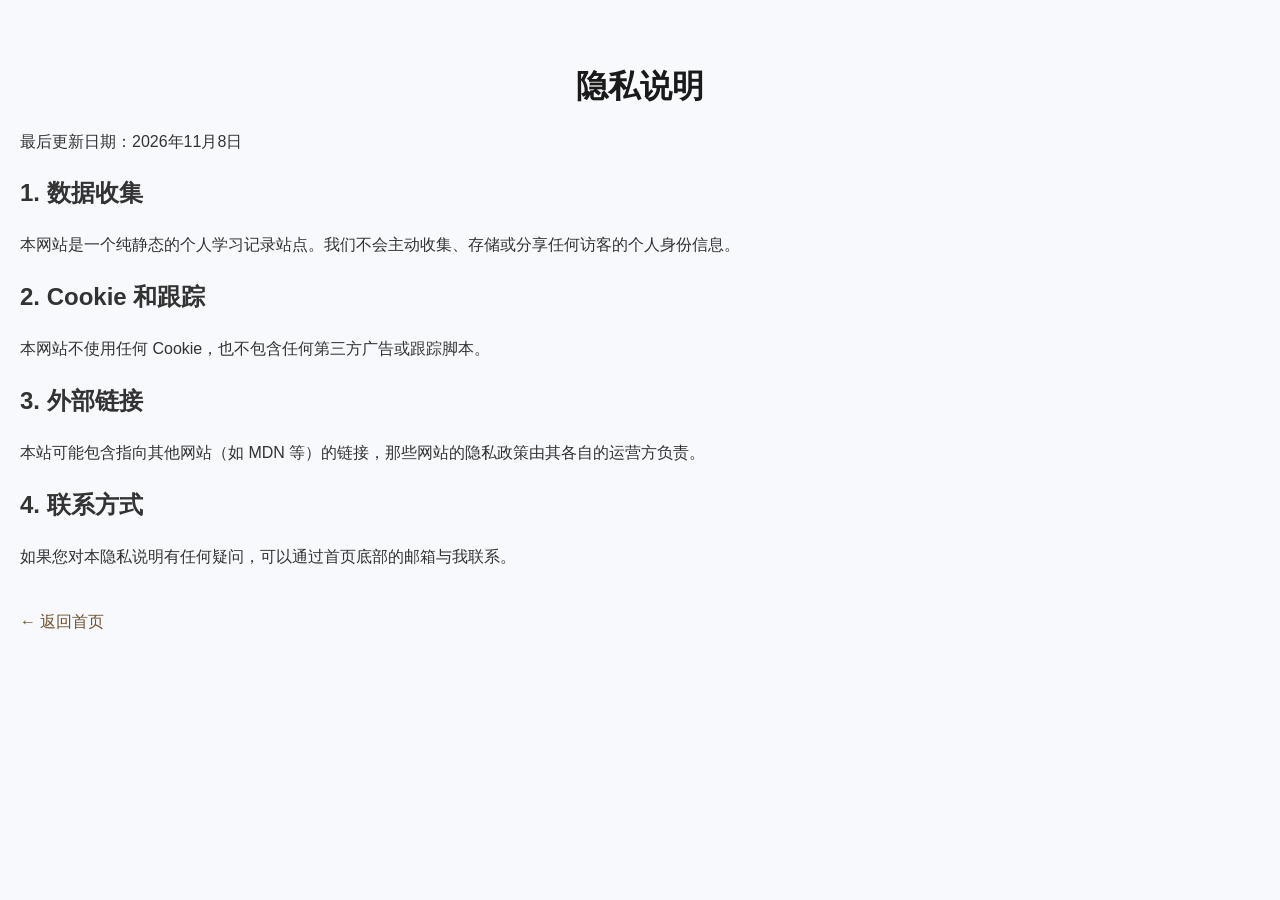
==== privacy.html @ 30911071 "V0.1 新增页脚版权信息与隐私政策" ====
<!-- 文件地址为 "aboutTVVC\privacy.html" -->
<!DOCTYPE html>
<html lang="zh-CN">
<head>
  <meta charset="UTF-8">
  <meta name="viewport" content="width=device-width, initial-scale=1.0">
  <title>隐私说明 - TVVC的个人小站</title>
  <link rel="stylesheet" href="style.css">
</head>
<body>

  <!-- 一个大标题 -->
  <h1>隐私说明</h1>
  
  <!-- 用 p 标签写一段说明 -->
  <p>最后更新日期：2026年11月8日</p>

  <h2>1. 数据收集</h2>
  <p>本网站是一个纯静态的个人学习记录站点。我们不会主动收集、存储或分享任何访客的个人身份信息。</p>

  <h2>2. Cookie 和跟踪</h2>
  <p>本网站不使用任何 Cookie，也不包含任何第三方广告或跟踪脚本。</p>

  <h2>3. 外部链接</h2>
  <p>本站可能包含指向其他网站（如 MDN 等）的链接，那些网站的隐私政策由其各自的运营方负责。</p>

  <h2>4. 联系方式</h2>
  <p>如果您对本隐私说明有任何疑问，可以通过首页底部的邮箱与我联系。</p>

  <p style="margin-top: 40px;">
    <a href="index.html">← 返回首页</a>
  </p>

</body>
</html>
---- style.css ----
/* 文件地址为 "aboutTVVC\style.css" */
* { /* 通配符 */
  box-sizing: border-box;
}

a {
  color: #72512e;
  text-decoration: none;     /* 去掉链接默认的下划线 */
}

body {
  /* 1. 去掉浏览器默认的四周白边 */
  margin: 0; 
  
  /* 2. 设置字体。优先用电脑自带的系统字体，好看且加载快 */
  font-family: -apple-system, BlinkMacSystemFont, "Segoe UI", Roboto, "Helvetica Neue", Arial, sans-serif;
  
  /* 3. 设置行高，1.6 倍行距，让文字不要挤在一起，看着舒服 */
  line-height: 1.6; 
  
  /* 4. 给页面加个淡淡的灰底色，文字颜色调成深灰（不要纯黑，刺眼） */
  background-color: #f7f9fc; 
  color: #333333;
  
  /* 5. 内边距：上下 40px，左右自动（自动的意思后面讲，先照抄） */
  padding: 40px 20px; 
}

/* h1 是一级标题 */
h1 {
  color: #1a1a1a; /* 标题颜色深一点 */
  text-align: center; /* 文字居中 */
  margin-bottom: 10px; /* 底部留空 10px */
}

/* 页脚样式 */
footer {
  text-align: center;        /* 文字居中 */
  margin-top: 50px;          /* 距离上面的内容留出 50px 的空隙 */
  padding-top: 20px;         /* 内部顶部留白 */
  border-top: 1px solid #eee;/* 顶部加一条浅灰色的分割线 */
  color: #888888;            /* 文字颜色变成浅灰色 */
  font-size: 14px;           /* 字体稍微小一点 */
}


/* 鼠标悬停在链接上时的效果 */
footer a:hover {
  text-decoration: underline;/* 鼠标放上去时显示下划线 */
}
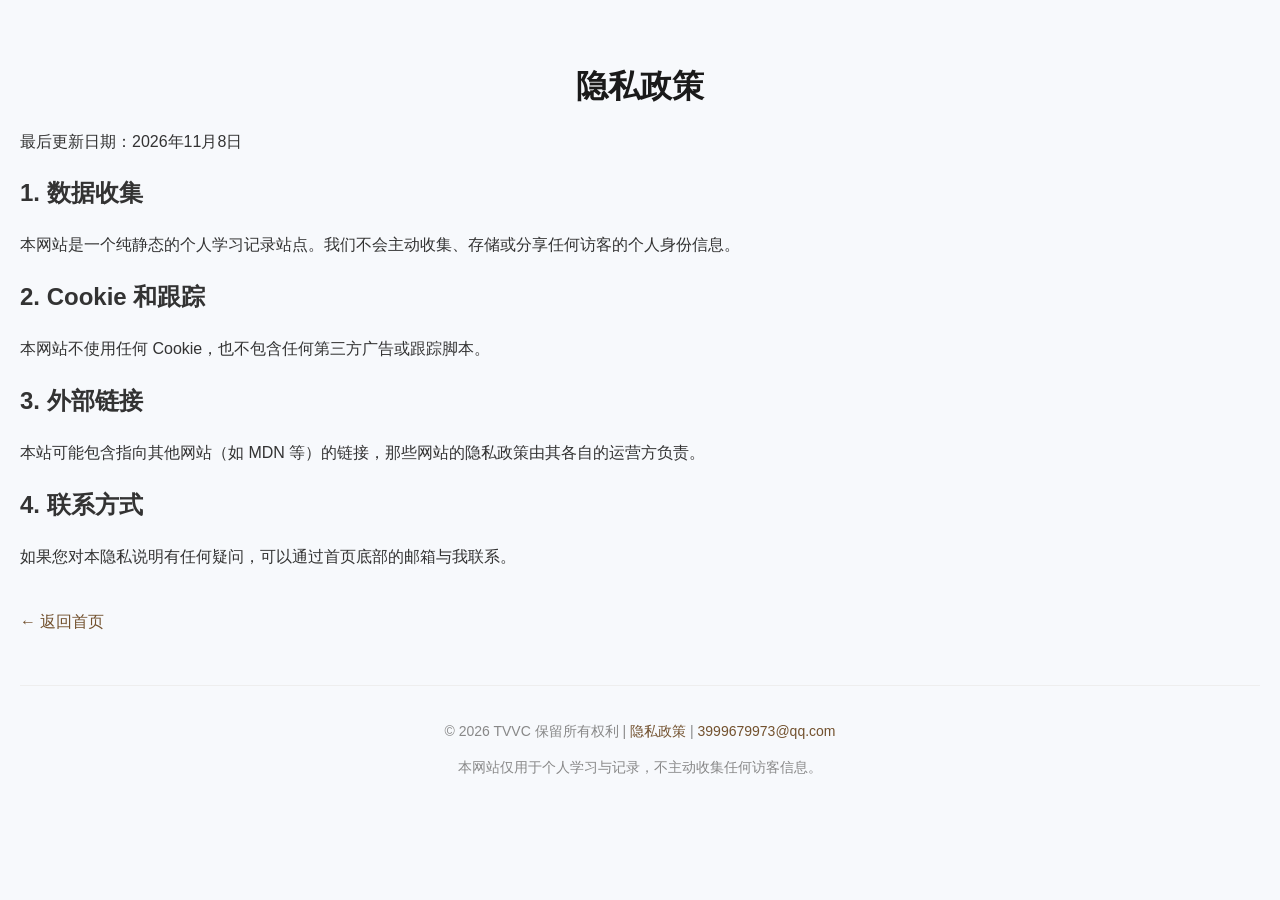
==== commit 10ed7b38: "V0.1.1" ====
--- a/privacy.html
+++ b/privacy.html
@@ -1,16 +1,16 @@
-<!-- 文件地址为 "aboutTVVC\privacy.html" -->
+<!-- 文件地址为 "aboutTVVC/privacy.html" -->
 <!DOCTYPE html>
 <html lang="zh-CN">
 <head>
   <meta charset="UTF-8">
   <meta name="viewport" content="width=device-width, initial-scale=1.0">
-  <title>隐私说明 - TVVC的个人小站</title>
+  <title>TVVC的个人小站-隐私政策</title>
   <link rel="stylesheet" href="style.css">
 </head>
 <body>
 
   <!-- 一个大标题 -->
-  <h1>隐私说明</h1>
+  <h1>隐私政策</h1>
   
   <!-- 用 p 标签写一段说明 -->
   <p>最后更新日期：2026年11月8日</p>
@@ -30,6 +30,12 @@
   <p style="margin-top: 40px;">
     <a href="index.html">← 返回首页</a>
   </p>
-
+    <footer id="footer">
+        <p>© 2026 TVVC 保留所有权利 | 
+            <a href="#">隐私政策</a> | 
+            <a href="mailto:3999679973@qq.com">3999679973@qq.com</a>
+        </p>
+        <p>本网站仅用于个人学习与记录，不主动收集任何访客信息。</p>
+    </footer>
 </body>
 </html>
--- a/style.css
+++ b/style.css
@@ -1,4 +1,5 @@
-/* 文件地址为 "aboutTVVC\style.css" */
+/* 文件地址为 "aboutTVVC/style.css" */
+/* 全站通用 */
 * { /* 通配符 */
   box-sizing: border-box;
 }
